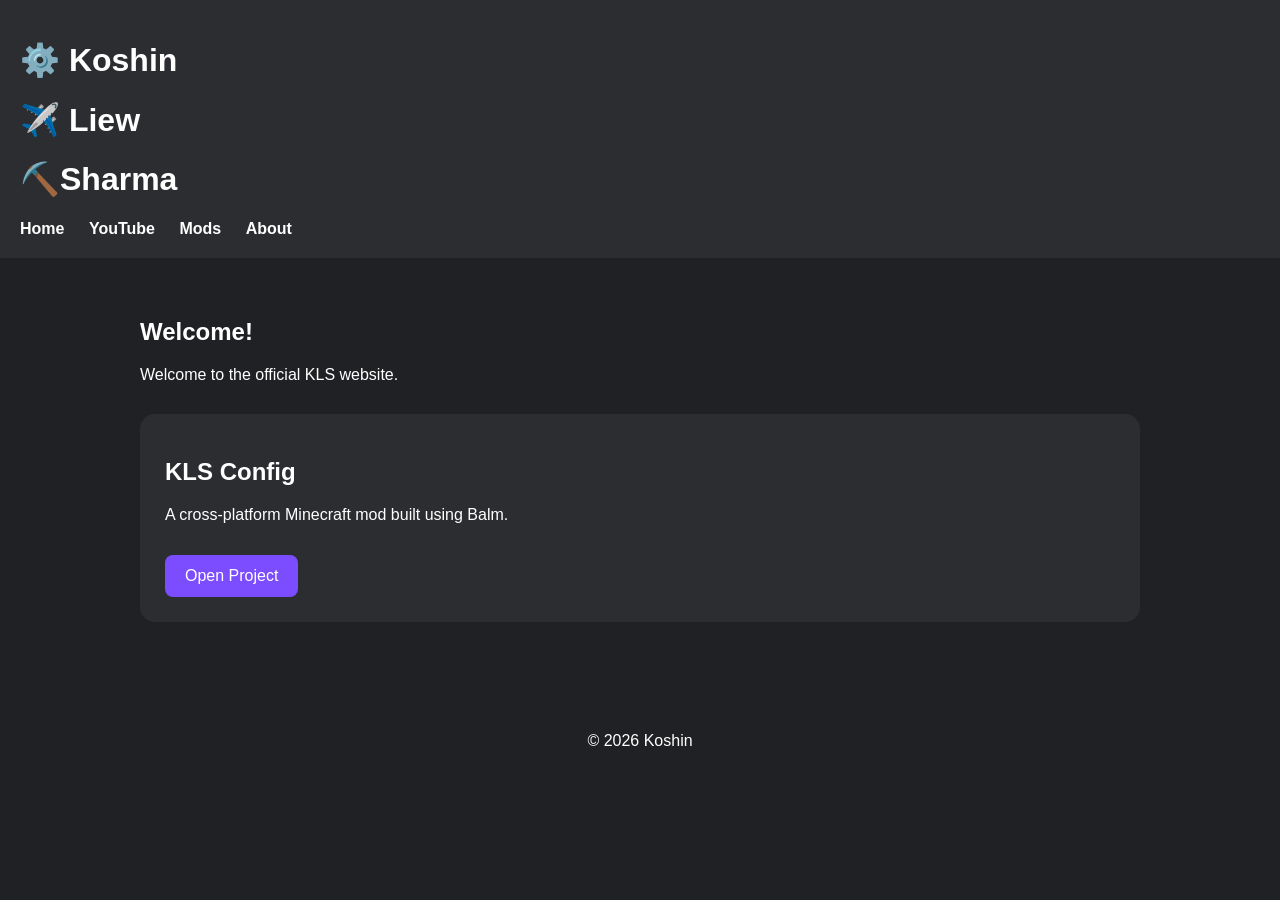
==== index.html @ d927588f "v1" ====
<!DOCTYPE html>
<html lang="en">
<head>
    <meta charset="UTF-8">
    <meta name="viewport" content="width=device-width, initial-scale=1.0">
    <title>KLS</title>

    <link rel="stylesheet" href="style.css">
</head>
<body>

<header>

    <h1>⚙️ Koshin</h1>
    <h1>✈️ Liew</h1>
    <h1>⛏️Sharma</h1>

    <nav>

        <a href="index.html">Home</a>

        <a href="https://www.youtube.com/@Kpaperplanecreation\">YouTube</a>

        <a href="mods/index.html">Mods</a>

        <a href="about/index.html">About</a>

    </nav>

</header>

<main>

    <h2>Welcome!</h2>

    <p>

        Welcome to the official KLS website.

    </p>

    <div class="card">

        <h2>KLS Config</h2>

        <p>

            A cross-platform Minecraft mod built using Balm.

        </p>

        <a class="button" href="mods/klsconfig/index.html">

            Open Project

        </a>

    </div>

</main>

<footer>

    © 2026 Koshin

</footer>

</body>
</html>
---- style.css ----
body{

    margin:0;

    font-family:Arial,sans-serif;

    background:#202124;

    color:white;

}

header{

    background:#2b2d31;

    padding:20px;

}

nav{

    margin-top:15px;

}

input,
textarea{

    width:100%;

    padding:12px;

    border-radius:8px;

    border:none;

    background:#3a3d42;

    color:white;

    font-size:16px;

    box-sizing:border-box;

}

button{

    padding:12px 24px;

    background:#7c4dff;

    color:white;

    border:none;

    border-radius:8px;

    cursor:pointer;

    font-size:16px;

}

button:hover{

    background:#9b6cff;

}

nav a{

    color:white;

    text-decoration:none;

    margin-right:20px;

    font-weight:bold;

}

nav a:hover{

    color:#a970ff;

}

main{

    max-width:1000px;

    margin:auto;

    padding:40px;

}

.card{

    background:#2b2d31;

    padding:25px;

    border-radius:15px;

    margin-top:30px;

}

.button{

    display:inline-block;

    margin-top:15px;

    padding:12px 20px;

    background:#7c4dff;

    color:white;

    text-decoration:none;

    border-radius:8px;

}

.button:hover{

    background:#9b6cff;

}

footer{

    margin-top:50px;

    text-align:center;

    padding:20px;

}
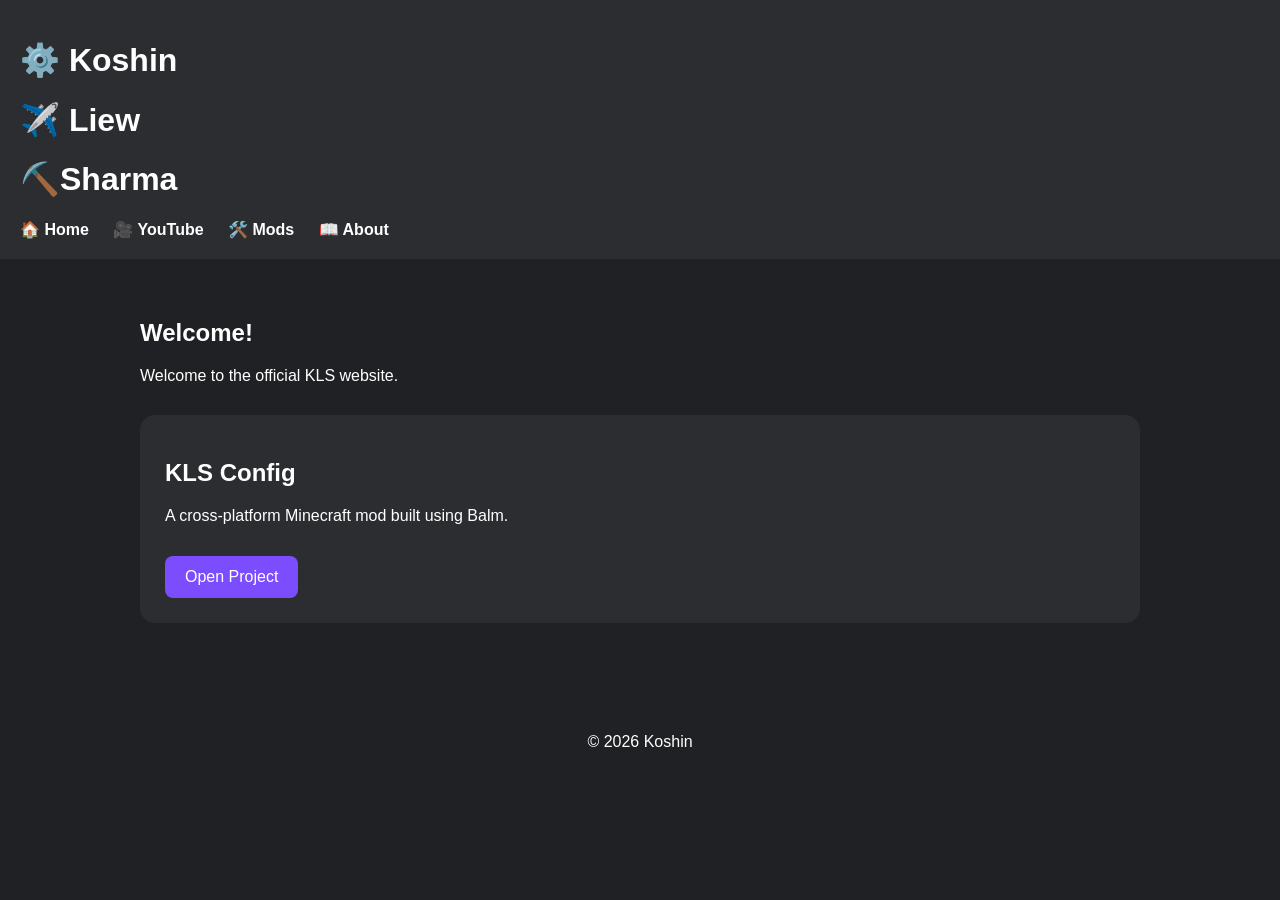
==== commit 1e14d851: "v2" ====
--- a/index.html
+++ b/index.html
@@ -17,13 +17,10 @@
 
     <nav>
 
-        <a href="index.html">Home</a>
-
-        <a href="https://www.youtube.com/@Kpaperplanecreation\">YouTube</a>
-
-        <a href="mods/index.html">Mods</a>
-
-        <a href="about/index.html">About</a>
+        <a href="/home/koshin/koshin-ls/index.html">🏠 Home</a>
+        <a href="/home/koshin/koshin-ls/youtube/index.html">🎥 YouTube</a>
+        <a href="/home/koshin/koshin-ls/mods/index.html">🛠️ Mods</a>
+        <a href="/home/koshin/koshin-ls/about/index.html">📖 About</a>
 
     </nav>
 
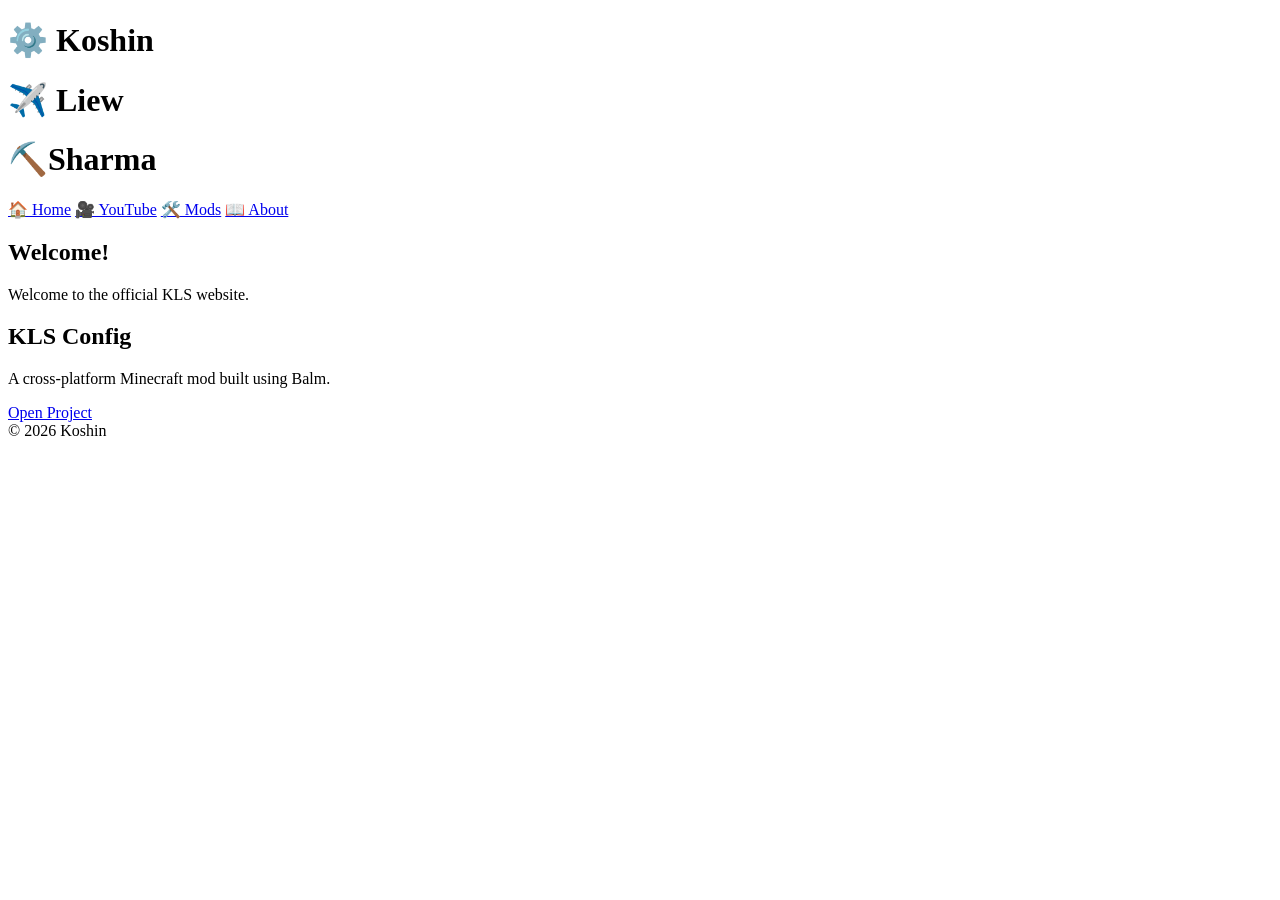
==== commit 37afadc3: "v4" ====
--- a/index.html
+++ b/index.html
@@ -4,6 +4,8 @@
     <meta charset="UTF-8">
     <meta name="viewport" content="width=device-width, initial-scale=1.0">
     <title>KLS</title>
+
+    <base href="/koshin-ls/">
 
     <link rel="stylesheet" href="style.css">
 </head>
@@ -17,10 +19,10 @@
 
     <nav>
 
-        <a href="/home/koshin/koshin-ls/index.html">🏠 Home</a>
-        <a href="/home/koshin/koshin-ls/youtube/index.html">🎥 YouTube</a>
-        <a href="/home/koshin/koshin-ls/mods/index.html">🛠️ Mods</a>
-        <a href="/home/koshin/koshin-ls/about/index.html">📖 About</a>
+        <a href="index.html">🏠 Home</a>
+        <a href="youtube/index.html">🎥 YouTube</a>
+        <a href="mods/index.html">🛠️ Mods</a>
+        <a href="about/index.html">📖 About</a>
 
     </nav>
 
